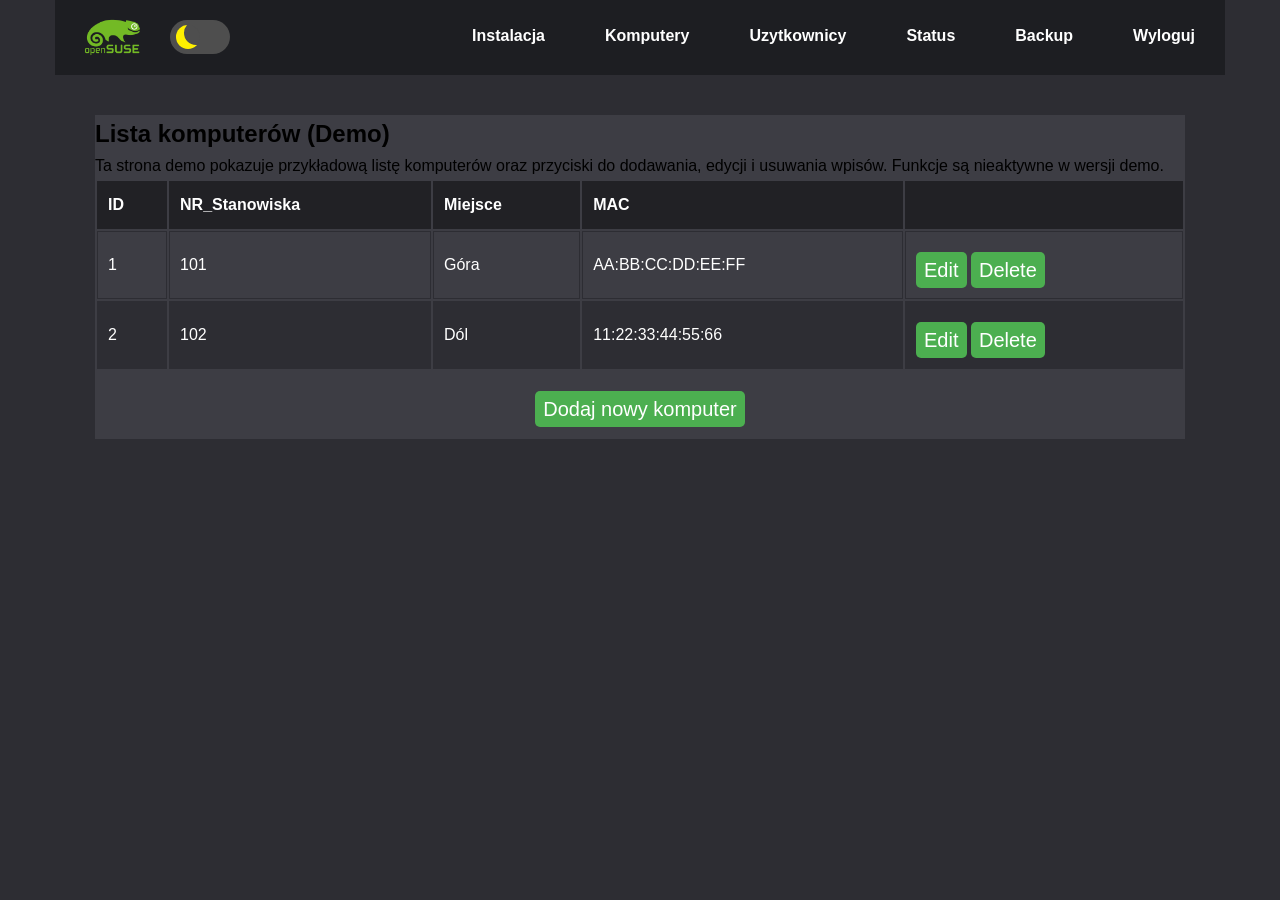
==== computers_demo.html @ 8aed5b91 "new demo website" ====
<!DOCTYPE html>
<html lang="en">
<head>
  <meta charset="UTF-8">
  <meta http-equiv="X-UA-Compatible" content="IE=edge">
  <meta name="viewport" content="width=device-width, initial-scale=1.0">
  <link rel="stylesheet" href="../css/style3.css">
  <script src="script_demo.js"></script>
  <title>Demo Komputery</title>
</head>
<body class="container">
  <header class="header">
    <a href="#" class="logo"><img src="../image/logo.png" alt="Logo strony"></a>
    <label class="switch">
      <input type="checkbox" id="dark-mode-switch" onclick="switchTheme(event)" />
      <span class="slider"></span>
    </label>
    <input class="menu-btn" type="checkbox" id="menu-btn" />
    <label class="menu-icon" for="menu-btn"><span class="navicon"></span></label>
    <ul class="menu">
      <li><a href="install_demo.html">Instalacja</a></li>
      <li><a href="computers_demo.html">Komputery</a></li>
      <li><a href="users_demo.html">Uzytkownicy</a></li>
      <li><a href="status_demo.html">Status</a></li>
      <li><a onclick="showBackup()" href="#">Backup</a></li>
      <li><a href="#" >Wyloguj</a></li>
    </ul>
  </header>
  <main class="main">
    <h2>Lista komputerów (Demo)</h2>
    <p>Ta strona demo pokazuje przykładową listę komputerów oraz przyciski do dodawania, edycji i usuwania wpisów. Funkcje są nieaktywne w wersji demo.</p>
    <table>
      <thead>
        <tr>
          <th>ID</th>
          <th>NR_Stanowiska</th>
          <th>Miejsce</th>
          <th>MAC</th>
          <th></th>
        </tr>
      </thead>
      <tfoot>
        <tr><th colspan='5'>
          <button class='button' type='button' onclick="showAdd()">Dodaj nowy komputer</button>
        </th></tr>
      </tfoot>
      <tbody>
        <tr>
          <td data-title='ID'>1</td>
          <td data-title='NR_Stanowiska'>101</td>
          <td data-title='Miejsce'>Góra</td>
          <td data-title='MAC'>AA:BB:CC:DD:EE:FF</td>
          <td class='select'>
            <button class='button' onclick="showEdit()">Edit</button>
            <button class='button' onclick="showDell()">Delete</button>
          </td>
        </tr>
        <tr>
          <td data-title='ID'>2</td>
          <td data-title='NR_Stanowiska'>102</td>
          <td data-title='Miejsce'>Dól</td>
          <td data-title='MAC'>11:22:33:44:55:66</td>
          <td class='select'>
            <button class='button' onclick="showEdit()">Edit</button>
            <button class='button' onclick="showDell()">Delete</button>
          </td>
        </tr>
      </tbody>
    </table>
  </main>

  <section class="adduser" id="showAdd" style="display:none;">
    <form method="post" action="#">
      <div class="center">
        <label>Miejsce:</label>
        <select name="wybor" class="selectop">
          <option value="gora">Góra</option>
          <option value="dol">Dól</option>
        </select>
      </div>
      <div class="center">
        <label>Numer Stanowiska:</label>
        <input type="text" name="nr_stanowiska" class="form-control" required>
      </div>
      <div class="center">
        <label>MAC:</label>
        <input type="text" name="MAC" class="form-control" required>
      </div>
      <div class="center">
        <input type="submit" class="btn btn-primary" value="Dodaj adres MAC">
        <a class="alertB" onclick="hideAdd()">Anuluj</a>
      </div>
    </form>
  </section>

  <section class="edituser" id="showEdit" style="display:none;">
    <form method="post" action="#">
      <div class="center">
        <label>Miejsce</label>
        <select name="wybor" class="selectop">
          <option value="gora">Góra</option>
          <option value="dol">Dól</option>
        </select>
      </div>
      <div class="center">
        <label>Wprowadź numer stanowiska: </label><br>
        <input type="text" name="computer" required><br>
      </div>
      <div class="center">
        <label>Wprowadź nowy adres MAC: </label><br>
        <input type="text" name="MAC">
        <input type="submit" name="update" value="Zmień MAC">
      </div>
      <div class="center">
        <a class="alertB" onclick="hideEdit()">Anuluj</a>
      </div>
    </form>
  </section>

  <section class="delluser" id="showDell" style="display:none;">
    <form method="post" action="#">
      <div class="center">
        <label>Miejsce</label>
        <select name="wybor" class="selectop">
          <option value="gora">Góra</option>
          <option value="dol">Dól</option>
        </select>
        <label>Które stanowisko chcesz usunąć: </label><br>
        <input type="text" name="MAC" required>
        <input type="submit" name="usun" value="Usuń MAC">
        <a class="alertB" onclick="hideDell()">Anuluj</a>
      </div>
    </form>
  </section>

  <section class="showBackup" id="showBackup" style="display:none;">
    <form method="post" action="#">
      <div class="center">
        <label>Backup</label><br>
        <input type="submit" name="Backup" value="Zrób Backup">
        <a class="alertB" onclick="hideBackup()">Anuluj</a>
      </div>
    </form>
  </section>
  </main>
</body>
</html>
---- css/style3.css ----
*{
  margin: 0;
  padding: 0;
  box-sizing: border-box;
  --buttonsubmit: #4CAF50;
  --buttonsubmithover: #409244;
  --headtextcolor: #fff;
/* te do ustalenia */
  --columncolor2: #b6b6b6;
  --tdtext: #7a91aa;
}

:root {
  --headerbackground: #1d1e22;
  --background: #2d2d33;
  --textcolor: #fff;
  --tabelback: #3d3d44;
  --tabelback2: #2d2d33;
  --theadback: #212125;
  --tdborder: #2d2d33;
  --colorlight: #4b4949;
  --columncolor: rgb(0, 0, 110);
}

/* nie dark tylko light ale neich tak zostanie xD */
html[data-theme="dark"] {
  --headerbackground: #2e3036;
  --background: #e7e5e5;
  --textcolor: #000;
  --tabelback: #EEEEEE;
  --tabelback2: #d1d1d1;
  --theadback: #b9b9b9;
  --tdborder: #d1d1d1;
  --colorlight: #f2f2f2;
  --columncolor: #b3b3b3;
}


/* #23242a */
body{
  justify-content: center;
  min-height: 100vh;
  max-height: 1200px;
  margin-top: 0px;
  font-family: Arial;
} 

.container {
  background-color: var(--background);
  margin-right: auto;
  margin-left: auto;
  overflow: hidden;
}

h4{
  margin-top: 0px;
  margin-bottom: 10px;
}
a {
  color: var(--headtextcolor);
}

/* header */
.header {
  background-color: var(--headerbackground);
  position: sticky;
  width: 100%;
  clear: both;
  height: 75px;
  z-index: 3;
}

header img {
  height: 75px;
  }
.header ul {
  margin: 0;
  padding: 0;
  list-style: none;
  overflow: hidden;
  background-color: var(--headerbackground);
}

.header li a {
  display: block;
  padding: 15px 20px;
  text-decoration: none;
  font-family: arial;
  font-weight: bold;
}

.header li a:hover,
.header .menu-btn:hover {
  background-color: #f4f4f4;
  color: var(--headerbackground);
}

.header .logo {
  display: block;
  float: left;
  font-size: 2em;
  height: 75px;
  padding: 0px 20px 0 20px;
  text-decoration: none;
}

/* menu */

.header .menu {
  position: sticky;
  clear: both;
  max-height: 0;
  transition: max-height .2s ease-out;
  margin-top: 7px;
  /* float: right; */
/* float right jesli chcemy przesuwany */
text-align: right;

}

/* menu icon */

.header .menu-icon {
  cursor: pointer;
  display: inline-block;
  float: right;
  padding: 28px 20px;
  position: relative;
  user-select: none;
}

.header .menu-icon .navicon {
  background: var(--headtextcolor);
  display: block;
  height: 2px;
  position: relative;
  transition: background .2s ease-out;
  width: 18px;
}

.header .menu-icon .navicon:before,
.header .menu-icon .navicon:after {
  background: var(--headtextcolor);
  content: '';
  display: block;
  height: 100%;
  position: absolute;
  transition: all .2s ease-out;
  width: 100%;
}

.header .menu-icon .navicon:before {
  top: 5px;
}

.header .menu-icon .navicon:after {
  top: -5px;
}

/* menu btn */

.header .menu-btn {
  display: none;
}

.header .menu-btn:checked ~ .menu {
  max-height: 240px;
}

.header .menu-btn:checked ~ .menu-icon .navicon {
  background: transparent;
}

.header .menu-btn:checked ~ .menu-icon .navicon:before {
  transform: rotate(-45deg);
}

.header .menu-btn:checked ~ .menu-icon .navicon:after {
  transform: rotate(45deg);
}

.header .menu-btn:checked ~ .menu-icon:not(.steps) .navicon:before,
.header .menu-btn:checked ~ .menu-icon:not(.steps) .navicon:after {
  top: 0;
}

 
  a.active {
  color: var(--textcolor);
  cursor: default;
  }
  
  .logout {
    width: auto !important;
    background-color: rgba(0, 0, 0, 0.0) !important;
    color: inherit !important; 
    outline: none;
    font-size: 16px !important;
    font-family: arial ;
    font-weight: bold;
    cursor: pointer !important; 
    padding: 0 !important;
    margin-top: -8px;
  }

  /* .logout:hover {
    color: var(--headerbackground) !important; 
  } */

input.logout {
  height: 18px !important;
  margin: 0 !important;
}

/* 48em = 768px */

@media (min-width: 960px) {
  .header li {
    float: left;
  }
  .header li a {
    padding: 20px 30px;
  }
  .header .menu {
    clear: none;
    float: right;
    max-height: none;
  }
  .header .menu-icon {
    display: none;
  }
}

/* main */
.main-container {
  display: flex;
  justify-content: center;
  margin-top: 20px;
  clear: both;
  height: auto;
}

.left-column, .right-column {
  width: 250px;
  color: var(--textcolor);
  margin-bottom: 10px;
  text-align: center;
  font-size: 20px;

}

.right-column {
  margin-left: 10px; 
  padding: 20px;
  border-radius: 20px;
  background-color: var(--columncolor);
  font-size: 20px;
}

.main-container input {
  margin-right: 5px;
}


.sub-box1, .sub-box2, .sub-box3, .sub-box4 {
  width: 100%;
  padding: 20px;
  margin-bottom: 10px;
  border-radius: 20px;
  background-color: var(--columncolor);
}

.sub-box4 {
  margin-bottom: 0px;
}

.center {
  text-align: center;
}

.blue-btn {
  width: auto;
  padding: 10px 20px;
  background-color: var(--columncolor);
  color: var(--textcolor);
  border-radius: 10px;
  border: none;
  font-size: 26px;
  display: inline-block; 
}

.blue-btn h4{
  margin-bottom: 0px;
  }

.blue-btn #send{
  font-size: 20px;
  }
.cos {
  display: grid;
  place-items: center;
  }

button {
  /* font-family: inherit; */
  font-size: 20px;
  background: var(--columncolor);
  color: var(--textcolor);
  padding: 0.7em 1em;
  padding-left: 0.9em;
  margin-top: 10px;
  display: flex;
  border: none;
  border-radius: 16px;
  overflow: hidden;
  /* transition: all 0.2s; */
}
.speed-input {
  border: none;
  padding: 7px;
  border-radius: 10px;
  background: var(--headtextcolor);
  color: #000;
  outline: none;
  transition: 0.3s;
  font-size: 14px;
  }

button span {
  display: block;
  margin-left: 0.3em;
  /* transition: all 0.3s ease-in-out; */
}
button svg {
  display: block;
  transform-origin: center center;
  transition: transform 0.3s ease-in-out;
}
button:hover .svg-wrapper {
  animation: fly-1 0.6s ease-in-out infinite alternate;
}
button:hover svg {
  transform: translateX(1.2em) rotate(45deg) scale(1.1);
}
button:hover span {
  transform: translateX(5em);
}

@keyframes fly-1 {
  from {
    transform: translateY(0.1em);
  }
  to {
    transform: translateY(-0.1em);
  }
}
#alert, .alertB {
  position: fixed;
  top: 13%;
  left: 50%;
  transform: translate(-50%, -50%);
  background-color: red;
  color: white;
  font-weight: bold;
  padding: 20px;
  text-align: center;
  z-index: 1;
  border-radius: 5px;
  display: none;
  font-size: 26px;
}

.alertB {
  color: red;
  font-weight: bold;
  text-align: center;
  z-index: 1;
  display: contents;
  font-size: 16px;
  cursor: pointer;
}

/* tabele */
main.main {
  background-color: var(--tabelback);
  line-height: 1.6;
  -webkit-font-smoothing: antialiased;
  font-family: "Lato", sans-serif;
  margin: 40px;
  max-width: 1840px;
  position: relative;
}

table {
  display: block;
}

tr,
td,
tbody,
tfoot {
  display: block;
}

thead {
  display: none;
}

tr {
  padding-bottom: 10px;
}

td {
  padding: 10px 10px 0;
  text-align: center;
  color: var(--textcolor);
}

td:before {
  content: attr(data-title);
  color: var(--tdtext);
  text-transform: uppercase;
  font-size: 1.4rem;
  padding-right: 10px;
  display: block;
}

table {
  width: 100%;
}

th {
  text-align: left;
  font-weight: 700;
}

thead th {
  background-color: var(--theadback);
  color: var(--textcolor);
  border: 1px solid var(--theadback);
}

tfoot th {
  display: block;
  padding: 10px;
  text-align: center;
  color: #b8c4d2;
}

.button {
  line-height: 1;
  display: inline-block;
  border: none;
  text-decoration: none;
  border-radius: 5px;
  color: var(--headtextcolor);
  padding: 8px;
  background-color: var(--buttonsubmit);
}

.select {
  padding-bottom: 20px;
  border-bottom: 1px solid var(--tdborder);
}

.select:before {
  display: none;
}



@media (min-width: 460px) {
  td {
    text-align: left;
  }

  td:before {
    display: inline-block;
    text-align: right;
    width: 140px;
  }

  .select {
    padding-left: 160px;
  }
}

@media (min-width: 720px) {
  table {
    display: table;
  }

  tr {
    display: table-row;
  }

  td,
  th {
    display: table-cell;
  }

  tbody {
    display: table-row-group;
  }

  thead {
    display: table-header-group;
  }

  tfoot {
    display: table-footer-group;
  }

  td {
    border: 1px solid var(--tdborder);
  }

  td:before {
    display: none;
  }

  td,
  th {
    padding: 10px;
  }

  tr:nth-child(2n + 2) td {
    background-color: var(--tabelback2);
  }

  tfoot th {
    display: table-cell;
  }

  .select {
    padding: 10px;
  }
}

.adduser, .edituser, .delluser, .showBackup {
  position: absolute;
  top: 50%;
  left: 50%;
  transform: translate(-50%, -50%);
  background-color: var(--colorlight);
  padding: 20px;
  box-shadow: 0px 0px 10px #888888;
  border-radius: 10px;
  display: none;
}

label {
  color: var(--textcolor);
}

.center {
  text-align: center;
}

input[type="text"], input[type="password"], input[type="MAC"] {
  width: 100%;
  padding: 12px 20px;
  margin: 8px 0;
  box-sizing: border-box;
  border: 2px solid #ccc;
  border-radius: 4px;
  /* font-size: 16px; */
}

input[type="submit"] {
  width: 100%;
  background-color: var(--buttonsubmit);
  color: var(--textcolor);
  padding: 14px 20px;
  margin: 8px 0;
  border: none;
  border-radius: 4px;
  cursor: pointer;
}

input[type="submit"]:hover,
.button:hover,
.button:focus {
  background-color: var(--buttonsubmithover);
  cursor: pointer;
}

.has-error {
  color: red;
}

/* nowy select option */
.selectop {
  width: 100%;
  padding: 12px 20px;
  margin: 8px 0;
  box-sizing: border-box;
  border: 2px solid #ccc;
  border-radius: 4px;
  background: var(--headtextcolor);
}




/* nowe chechbox */

.number_checkbox {
  margin-top: 2px;
  
}

 input[type="checkbox"] {
  height: 0.9rem;
  width: 0.9rem;
  display: inline-block;
  appearance: none;
  position: relative;
  background-color: #F2ECFF;
  border-radius: 15%;
  cursor: pointer;
  overflow: hidden;
 }
 
 input[type="checkbox"]::after {
  content: '';
  display: block;
  height: 0.5rem;
  width: .2rem;
  border-bottom: .16rem solid #a0ffe7;
  border-right: .16rem solid #a0ffe7;
  opacity: 0;
  transform: rotate(45deg) translate(-50%, -50%);
  position: absolute;
  top: 45%;
  left: 21%;
  transition: .25s ease;
 }
 
 input[type="checkbox"]::before {
  content: '';
  display: block;
  height: 0;
  width: 0;
  background-color: #00C896;
  border-radius: 50%;
  opacity: .5;
  transform: translate(-50%, -50%);
  position: absolute;
  top: 50%;
  left: 50%;
  transition: .3s ease;
 }
 
 input[type="checkbox"]:checked::before {
  height: 130%;
  width: 130%;
  opacity: 100%;
 }
 
 input[type="checkbox"]:checked::after {
  opacity: 100%;
 }
 


 /*dark/light mode*/
 /* The switch - the box around the slider */
 .switch {
  font-size: 17px;
  position: relative;
  display: inline-block;
  width: 3.5em;
  height: 2em;
  margin-top: 20px;
  
}

/* Hide default HTML checkbox */
.switch input {
  opacity: 0;
  width: 0;
  height: 0;
}

/* The slider */
.slider {
  --background2: #4e4e4e;
  position: absolute;
  cursor: pointer;
  top: 0;
  left: 0;
  right: 0;
  bottom: 0;
  background-color: var(--background2);
  transition: .5s;
  border-radius: 30px;
}

.slider:before {
  position: absolute;
  content: "";
  height: 1.4em;
  width: 1.4em;
  border-radius: 50%;
  left: 10%;
  bottom: 15%;
  box-shadow: inset 8px -4px 0px 0px #fff000;
  background: var(--background2);
  transition: .3s;
}

input:checked + .slider {
  background-color: #8b8b8b;
}

input:checked + .slider:before {
  transform: translateX(100%);
  box-shadow: inset 15px -4px 0px 15px #fff000;
} 

/* status monitor */
@import url(https://fonts.googleapis.com/css?family=Lato:100,400);

.box{
  width: 100px;
  position: relative;
  left: calc(50% - 125px);
  top: calc(50% - 100px);
  left: -webkit-calc(50% - 125px);
  top: -webkit-calc(50% - 100px);
}

.box span{
  font-family: 'Lato', sans-serif;
  font-weight: 300;
  font-size: 20px;
  position: absolute;
}

.box span:nth-child(2){
  top: 2px;
  left: 125px;
}

.box span:nth-child(7){
  top: 85px;
  left: 125px;
}

.box span:nth-child(12){
  top: 165px;
  left: 125px;
}

.server{
  width: 110px;
  height: 30px;
  background: inherit;
  /* background: #3a3a3a; */
  border-radius: 1px;
}

.server ul{
  margin: 0;
  padding: 0;
  list-style: none;
}

.server:first-child ul li{
  width: 6px;
  height: 6px;
  float: left;
  margin-left: 10px;
  margin-top: 12px;
  background: rgba(149,244,118,0.6);
}

.server ul li:first-child{
  -webkit-animation: pattern1 0.14s linear infinite;
}
.server ul li:nth-child(2){
  -webkit-animation: pattern1 0.14s 0.10s linear infinite;
}
.server ul li:nth-child(3){
  -webkit-animation: pattern1 0.14s 0.08s linear infinite;
}
.server ul li:nth-child(4){
  -webkit-animation: pattern1 0.14s 0.06s linear infinite;
}
.server ul li:nth-child(5){
  -webkit-animation: pattern1 0.14s 0.04s linear infinite;
}
.server ul li:last-child{
  -webkit-animation: pattern1 0.14s 0.02s linear infinite;
}

@-webkit-keyframes pattern1{
  0%{
    background: rgba(149,244,118,0.6);
  }
  100%{
    background: rgba(149,244,118,1);
  }
}

.error ul li{
  width: 6px;
  height: 6px;
  float: left;
  margin-left: 10px;
  margin-top: 12px;
  background: rgba(236,69,62,0.6);
}

.error ul li:first-child{
  -webkit-animation: pattern3 0.14s 0.12s linear infinite;
}
.error ul li:nth-child(2){
  -webkit-animation: pattern3 0.14s 0.10s linear infinite;
}
.error ul li:nth-child(3){
  -webkit-animation: pattern3 0.14s 0.08s linear infinite;
}
.error ul li:nth-child(4){
  -webkit-animation: pattern3 0.14s 0.06s linear infinite;
}
.error ul li:nth-child(5){
  -webkit-animation: pattern3 0.14s 0.04s linear infinite;
}
.error ul li:last-child{
  -webkit-animation: pattern3 0.14s 0.02s linear infinite;
}

@-webkit-keyframes pattern3{
  0%{
    background: rgba(236,69,62,0.6);
  }
  80%{
    background: rgba(236,69,62,0.6);
  }
  100%{
    background: rgba(236,69,62,1);
  }
}

.warning ul li{
  width: 6px;
  height: 6px;
  float: left;
  margin-left: 10px;
  margin-top: 12px;
  background: rgba(255,204,0,0.7);
}
.warning ul li:first-child{
  -webkit-animation: pattern2 0.14s 0.12s linear infinite;
}
.warning ul li:nth-child(2){
  -webkit-animation: pattern2 0.14s 0.10s linear infinite;
}
.warning ul li:nth-child(3){
  -webkit-animation: pattern2 0.14s 0.08s linear infinite;
}
.warning ul li:nth-child(4){
  -webkit-animation: pattern2 0.14s 0.06s linear infinite;
}
.warning ul li:nth-child(5){
  -webkit-animation: pattern2 0.14s 0.04s linear infinite;
}
.warning ul li:last-child{
  -webkit-animation: pattern2 0.14s 0.02s linear infinite;
}
@-webkit-keyframes pattern2{
  0%{
    background: rgba(255,204,0,0.7);
  }
  80%{
    background: rgba(255,204,0,0.7);
  }
  100%{
    background: rgba(255,204,0,1);
  }
}


/* jebane paski po boku */
@media (min-width:1200px) {
  .container {
      width: 1170px
  }
}
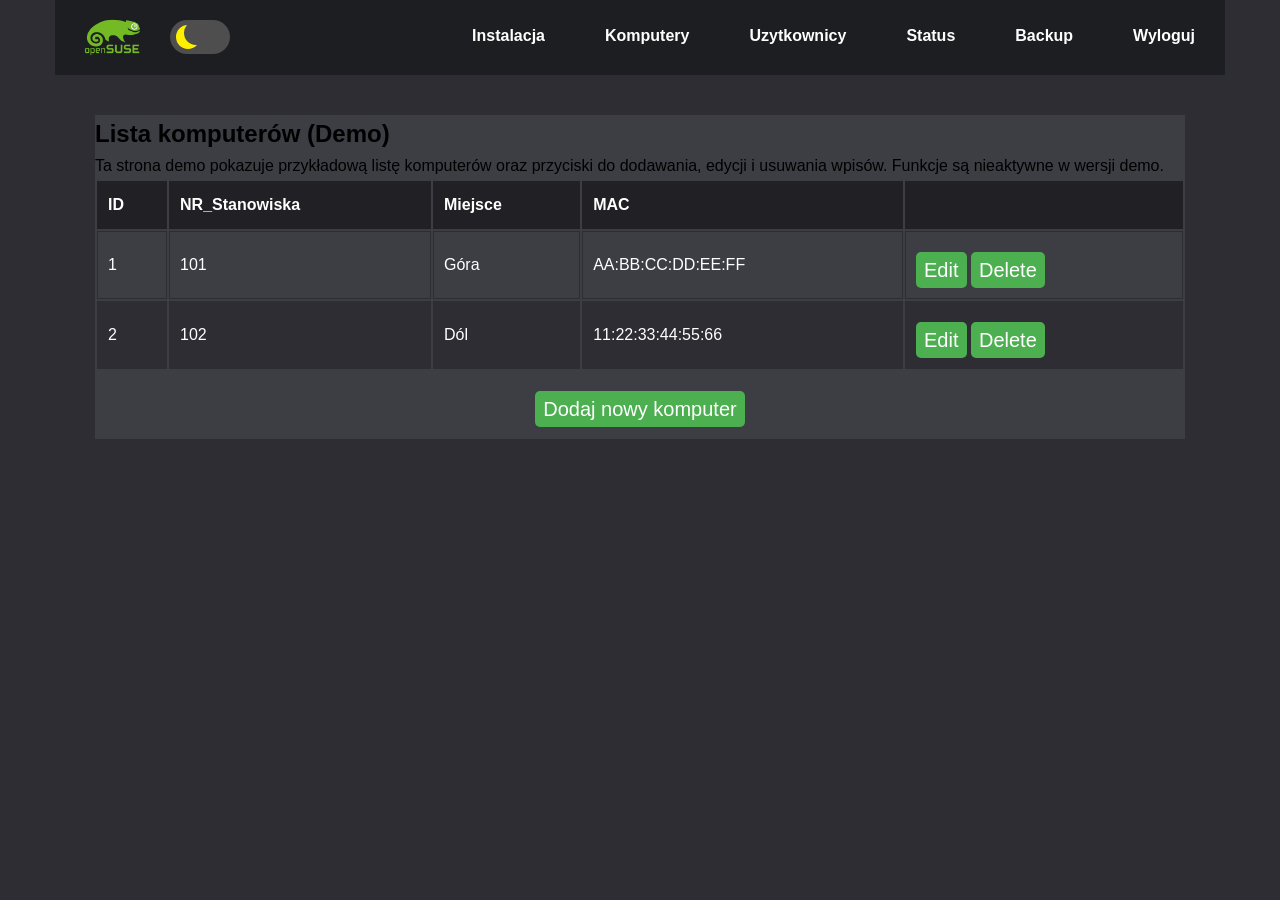
==== commit 9e1d1b12: "change css" ====
--- a/computers_demo.html
+++ b/computers_demo.html
@@ -4,13 +4,13 @@
   <meta charset="UTF-8">
   <meta http-equiv="X-UA-Compatible" content="IE=edge">
   <meta name="viewport" content="width=device-width, initial-scale=1.0">
-  <link rel="stylesheet" href="../css/style3.css">
+  <link rel="stylesheet" href="css/style3.css">
   <script src="script_demo.js"></script>
   <title>Demo Komputery</title>
 </head>
 <body class="container">
   <header class="header">
-    <a href="#" class="logo"><img src="../image/logo.png" alt="Logo strony"></a>
+    <a href="#" class="logo"><img src="image/logo.png" alt="Logo strony"></a>
     <label class="switch">
       <input type="checkbox" id="dark-mode-switch" onclick="switchTheme(event)" />
       <span class="slider"></span>
